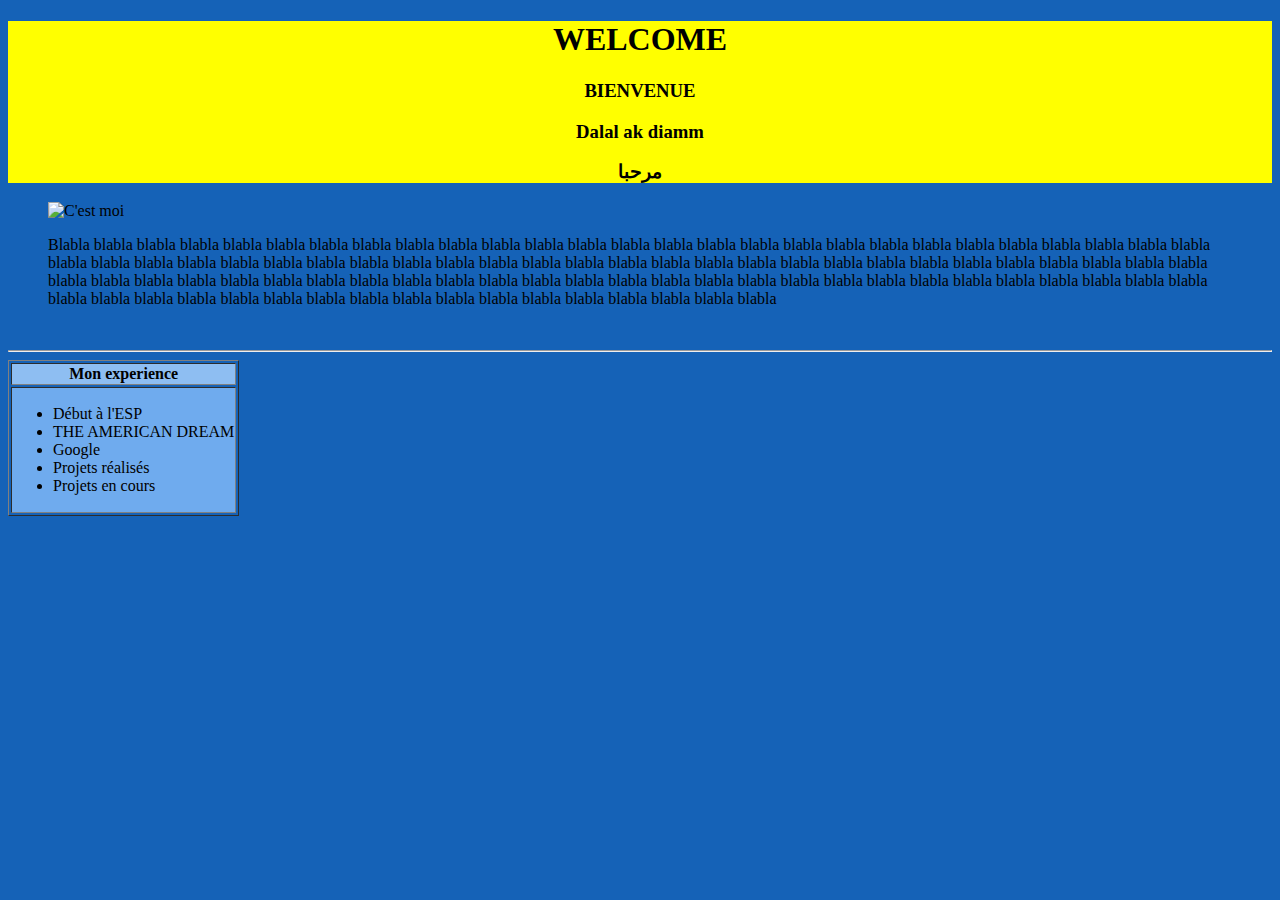
==== index.html @ 91e0f7b0 "Add files via upload" ====
<!DOCTYPE html>
<html>
<head>
	<title>MonSite</title>
</head>
<body style="background-color: rgb(21,98,183);">
  <section style="background-color: yellow" style="box-shadow: black">
    <h1 align="center" style="border-top-right-radius: 2px black solid;">WELCOME</h1>
    <h3 align="center">BIENVENUE</h3>
    <h3 align="center">Dalal ak diamm</h3>
    <h3 align="center">مرحبا</h3>
  </section>
  <section><div><figure>
        <img src="si_20200114_2159156.jpg" alt="C'est moi">
        <p>Blabla  blabla blabla blabla blabla blabla blabla blabla blabla blabla blabla blabla blabla blabla blabla blabla blabla blabla blabla blabla blabla blabla blabla blabla blabla blabla blabla blabla blabla blabla blabla blabla blabla blabla blabla blabla blabla blabla blabla blabla blabla blabla blabla blabla blabla blabla blabla blabla blabla blabla blabla blabla blabla blabla blabla blabla blabla blabla blabla blabla blabla blabla blabla blabla blabla blabla blabla blabla blabla blabla blabla blabla blabla blabla blabla blabla blabla blabla blabla blabla blabla blabla blabla blabla blabla blabla blabla blabla blabla blabla blabla blabla blabla blabla blabla blabla blabla blabla
    </p>
    </figure></div><br>
    <nav style="box-shadow: black" style="background-color: black" >
      <table border="1">
        <tr>
  <hr width="">
          <th align="center" style="background-color: rgb(142,190,242);">Mon experience</th>
        </tr>
        <tr>
          <td style="background-color: rgb(111,171,238);">
            <ul type="*">
              <li>Début à l'ESP</li>
              <li>THE AMERICAN DREAM</li>
              <li>Google</li>
              <li>Projets réalisés</li>
              <li>Projets en cours</li>
            </ul>
          </td>
        </tr>
    </table>
    </nav>
  </section>

</body>
</html>
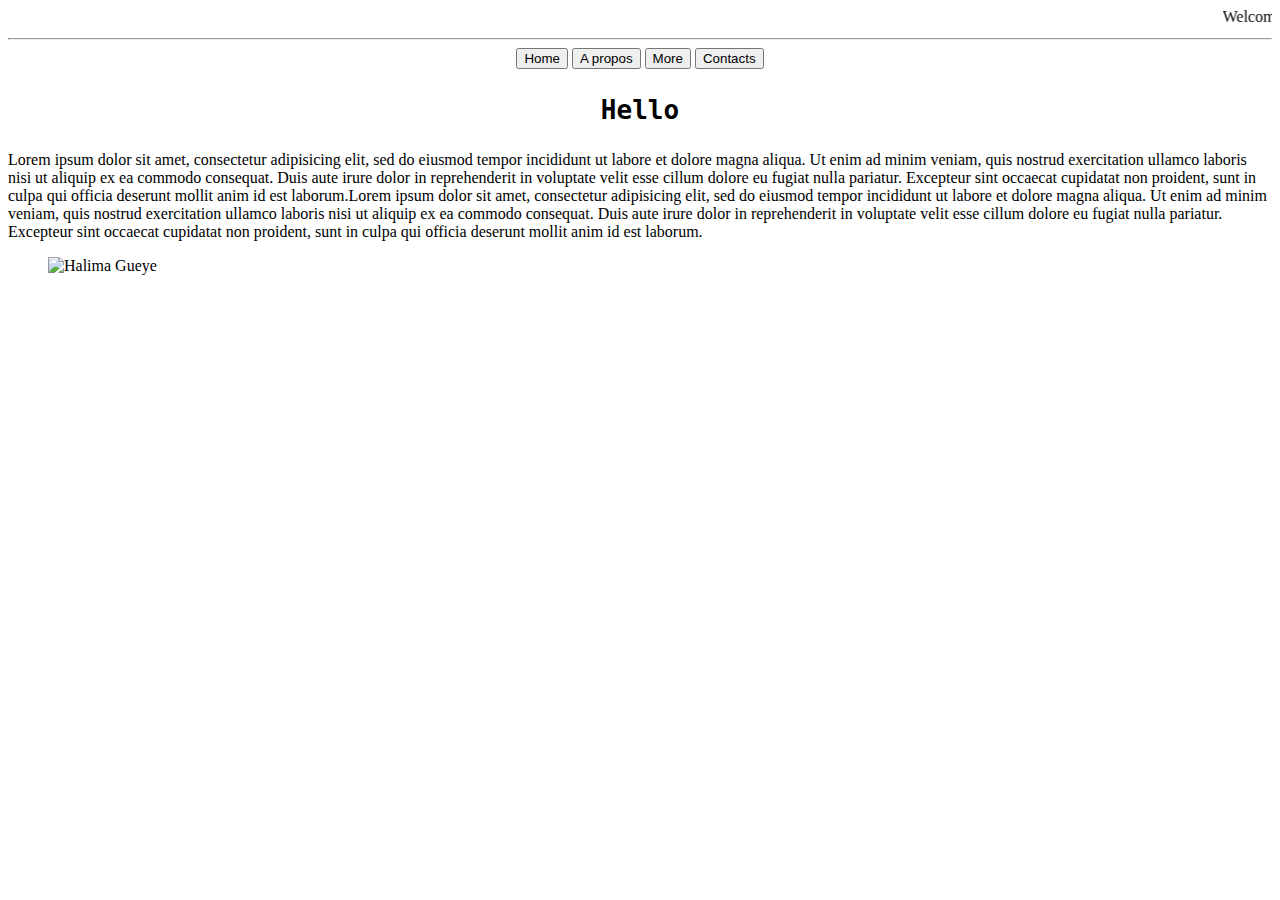
==== commit dab20374: "Add files via upload" ====
--- a/index.html
+++ b/index.html
@@ -1,40 +1,46 @@
 <!DOCTYPE html>
 <html>
 <head>
-	<title>MonSite</title>
+  <title>Halima Gueye - Développeur web</title>
+  <meta charset="utf-8" lang="fr">
+  <link rel="stylesheet" type="text/css" href="sty.css">
 </head>
-<body style="background-color: rgb(21,98,183);">
-  <section style="background-color: yellow" style="box-shadow: black">
-    <h1 align="center" style="border-top-right-radius: 2px black solid;">WELCOME</h1>
-    <h3 align="center">BIENVENUE</h3>
-    <h3 align="center">Dalal ak diamm</h3>
-    <h3 align="center">مرحبا</h3>
+
+<body>
+  <marquee class="marq">Welcome on my first project</marquee>
+  <hr>
+  <div class="panneau"">
+ <div class="spacer"></div>
+ <div class="row" align="center">
+  <button value="Home" align="center"> Home</button>
+  <button value="A propos"> A propos</button>
+  <button>More</button>
+  <button>Contacts</button>
+ </div>
+ <div class="spacer"></div>
+</div>
+  <section class="sect">
+    <div>
+      <h1 class="Prempage" align="center"><pre>Hello</pre></h1>
+    </div>
+    <aside class="sec">
+      <incline-block><p>
+        Lorem ipsum dolor sit amet, consectetur adipisicing elit, sed do eiusmod
+        tempor incididunt ut labore et dolore magna aliqua. Ut enim ad minim veniam,
+        quis nostrud exercitation ullamco laboris nisi ut aliquip ex ea commodo
+        consequat. Duis aute irure dolor in reprehenderit in voluptate velit esse
+        cillum dolore eu fugiat nulla pariatur. Excepteur sint occaecat cupidatat non
+        proident, sunt in culpa qui officia deserunt mollit anim id est laborum.Lorem ipsum dolor sit amet, consectetur adipisicing elit, sed do eiusmod
+        tempor incididunt ut labore et dolore magna aliqua. Ut enim ad minim veniam,
+        quis nostrud exercitation ullamco laboris nisi ut aliquip ex ea commodo
+        consequat. Duis aute irure dolor in reprehenderit in voluptate velit esse
+        cillum dolore eu fugiat nulla pariatur. Excepteur sint occaecat cupidatat non
+        proident, sunt in culpa qui officia deserunt mollit anim id est laborum.
+      </p></incline-block>
+      <figure><img src="si_20200114_2159156.jpg" alt="Halima Gueye"></figure>
+    </aside>
   </section>
-  <section><div><figure>
-        <img src="si_20200114_2159156.jpg" alt="C'est moi">
-        <p>Blabla  blabla blabla blabla blabla blabla blabla blabla blabla blabla blabla blabla blabla blabla blabla blabla blabla blabla blabla blabla blabla blabla blabla blabla blabla blabla blabla blabla blabla blabla blabla blabla blabla blabla blabla blabla blabla blabla blabla blabla blabla blabla blabla blabla blabla blabla blabla blabla blabla blabla blabla blabla blabla blabla blabla blabla blabla blabla blabla blabla blabla blabla blabla blabla blabla blabla blabla blabla blabla blabla blabla blabla blabla blabla blabla blabla blabla blabla blabla blabla blabla blabla blabla blabla blabla blabla blabla blabla blabla blabla blabla blabla blabla blabla blabla blabla blabla blabla
-    </p>
-    </figure></div><br>
-    <nav style="box-shadow: black" style="background-color: black" >
-      <table border="1">
-        <tr>
-  <hr width="">
-          <th align="center" style="background-color: rgb(142,190,242);">Mon experience</th>
-        </tr>
-        <tr>
-          <td style="background-color: rgb(111,171,238);">
-            <ul type="*">
-              <li>Début à l'ESP</li>
-              <li>THE AMERICAN DREAM</li>
-              <li>Google</li>
-              <li>Projets réalisés</li>
-              <li>Projets en cours</li>
-            </ul>
-          </td>
-        </tr>
-    </table>
-    </nav>
-  </section>
+</body>
 
-</body>
+
 </html>
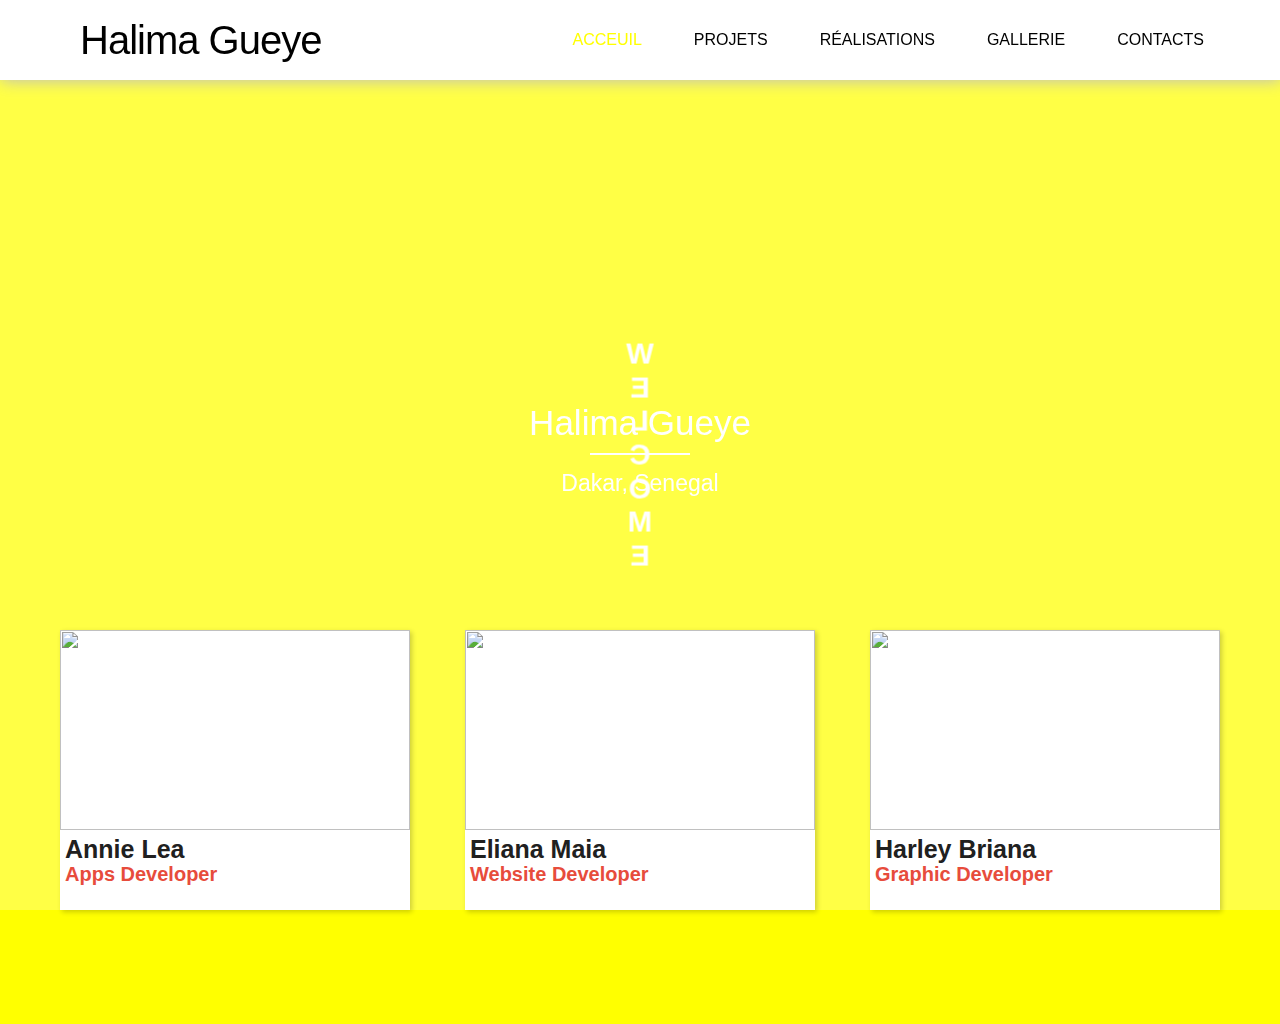
==== commit 7e1c5bd7: "Add files via upload" ====
--- a/index.html
+++ b/index.html
@@ -1,46 +1,111 @@
 <!DOCTYPE html>
 <html>
 <head>
-  <title>Halima Gueye - Développeur web</title>
-  <meta charset="utf-8" lang="fr">
-  <link rel="stylesheet" type="text/css" href="sty.css">
+  <title>Halima Gueye</title>
+  <meta charset="utf-8">
+  <link rel="icon" type="image/png" href="coding-1.png"/>
+  <link rel="stylesheet" type="text/css" href="untitled.css">
+  <link rel="javascript" type="text/javascript" href="untitled.js">
 </head>
-
 <body>
-  <marquee class="marq">Welcome on my first project</marquee>
-  <hr>
-  <div class="panneau"">
- <div class="spacer"></div>
- <div class="row" align="center">
-  <button value="Home" align="center"> Home</button>
-  <button value="A propos"> A propos</button>
-  <button>More</button>
-  <button>Contacts</button>
- </div>
- <div class="spacer"></div>
+  <nav>
+    <label>Halima Gueye</label>
+    <ul>
+      <li class="active" ><a href="#">Acceuil</a></li>
+      <li><a href="#about">Projets</a></li>
+      <li><a href="#blog">Réalisations</a></li>
+      <li><a href="#gallery">Gallerie</a></li>
+      <li><a href="#services">Contacts</a></li>
+    </ul>
+  </nav>
+  <div style="background-color: yellow;">
+  <div class="center">
+      <div class="front-face">
+        <div class="contents front">
+          <p>
+Halima Gueye</p>
+<span>Dakar, Senegal</span>
+        </div>
 </div>
-  <section class="sect">
-    <div>
-      <h1 class="Prempage" align="center"><pre>Hello</pre></h1>
-    </div>
-    <aside class="sec">
-      <incline-block><p>
-        Lorem ipsum dolor sit amet, consectetur adipisicing elit, sed do eiusmod
-        tempor incididunt ut labore et dolore magna aliqua. Ut enim ad minim veniam,
-        quis nostrud exercitation ullamco laboris nisi ut aliquip ex ea commodo
-        consequat. Duis aute irure dolor in reprehenderit in voluptate velit esse
-        cillum dolore eu fugiat nulla pariatur. Excepteur sint occaecat cupidatat non
-        proident, sunt in culpa qui officia deserunt mollit anim id est laborum.Lorem ipsum dolor sit amet, consectetur adipisicing elit, sed do eiusmod
-        tempor incididunt ut labore et dolore magna aliqua. Ut enim ad minim veniam,
-        quis nostrud exercitation ullamco laboris nisi ut aliquip ex ea commodo
-        consequat. Duis aute irure dolor in reprehenderit in voluptate velit esse
-        cillum dolore eu fugiat nulla pariatur. Excepteur sint occaecat cupidatat non
-        proident, sunt in culpa qui officia deserunt mollit anim id est laborum.
-      </p></incline-block>
-      <figure><img src="si_20200114_2159156.jpg" alt="Halima Gueye"></figure>
-    </aside>
-  </section>
-</body>
+<div class="back-face">
+<div class="contents back">
+<h2 align="center">
+<pre>
 
 
+W
+E
+L
+C
+O
+M
+E
+</pre>
+</h2>
+<div class="icons">
+  <i class="fab fa-facebook-f"></i>
+  <i class="fab fa-twitter"></i>
+  <i class="fab fa-instagram"></i>
+  <i class="fab fa-linkedin-in"></i>
+</div>
+</div>
+</div>
+</div>
+</div>
+<div style="padding-top: 630px; background-color: rgb(255,255,69);">
+     <div class="container">
+      <div class="card">
+        <div class="img">
+          <img src="profile-2.jpeg">
+        </div>
+        <div class="top-text">
+          <div class="name">Annie Lea</div>
+          <p>Apps Developer</p>
+        </div>
+        <div class="bottom-text">
+          <div class="text">Lorem ipsum dolor sit amet, consectetur adipisicing elit. Dolorem quaerat iusto adipisci reprehenderit quasi cum perspiciatis, minima reiciendis magni quam!</div>
+        <div class="btn">
+          <a href="#">Read more</a>
+        </div>
+      </div>
+    </div>
+    <div class="card">
+      <div class="img"><img src="profile-1.jpeg"></div>
+      <div class="top-text">
+        <div class="name">Eliana Maia</div>
+        <p>Website Developer</p>
+      </div>
+      <div class="bottom-text">
+        <div class="text">Lorem ipsum dolor sit amet, consectetur adipisicing elit. Dolorem quaerat iusto adipisci reprehenderit quasi cum perspiciatis, minima reiciendis magni quam!</div>
+          <div class="btn">
+            <a href="#">Read more</a>
+          </div>
+        </div>
+      </div>
+    <div class="card">
+      <div class="img">
+        <img src="profile-3.jpeg">
+      </div>
+    <div class="top-text">
+        <div class="name">Harley Briana</div>
+        <p>Graphic Developer</p>
+    </div>
+    <div class="bottom-text">
+        <div class="text">Lorem ipsum dolor sit amet, consectetur adipisicing elit. Dolorem quaerat iusto adipisci reprehenderit quasi cum perspiciatis, minima reiciendis magni quam!</div>
+        <div class="btn">
+          <a href="#">Read more</a>
+        </div>
+      </div>
+    </div>
+  </div>
+</div>
+</body>
 </html>
+
+
+
+</body>
+</html>
+
+
+
--- a/untitled.css
+++ b/untitled.css
@@ -0,0 +1,272 @@
+body
+{
+  font-family: "europa", sans-serif;
+}
+
+@import url('https://fonts.googleapis.com/css?family=europa:700|Noto+Sans|Open+Sans:500,700&display=swap');
+*{
+  margin: 0;
+  padding: 0;
+  box-sizing: border-box;
+  font-family: 'europa',sans-serif;
+  scroll-behavior: smooth;
+}
+body::selection{
+  color: white;
+  background: #0089f2;
+}
+body::-webkit-scrollbar{
+  width: 16px;
+}
+body::-webkit-scrollbar-track{
+  background: #e6e6e6;
+  border-radius: 10px;
+  box-shadow: inset 0 0 6px rgba(0,0,0,0.3);
+}
+body::-webkit-scrollbar-thumb{
+  border-radius: 10px;
+  box-shadow: inset 0 0 6px rgba(0,0,0,0.3);
+  background: linear-gradient(#3498db,#9b59b6);
+}
+body::-webkit-scrollbar-thumb:hover{
+  background: linear-gradient(#2691d9,#954eb1);
+}
+nav{
+  position: fixed;
+  top: 0;
+  left: 0;
+  height: 80px;
+  width: 100%;
+  background: white;
+  box-shadow: 1px 1px 15px silver;
+  z-index: 1;
+  transition: top 0.3s;
+}
+label{
+  line-height: 80px;
+  padding: 0 80px;
+  font-size: 40px;
+  color: black;
+  letter-spacing: -1px;
+  user-select: none;
+}
+nav ul{
+  list-style: none;
+  position: absolute;
+  right: 0;
+  top: 0;
+  display: flex;
+  line-height: 80px;
+  margin-right: 50px;
+}
+nav ul li{
+  margin: 0 5px;
+}
+nav ul li.active a{
+  color: yellow;
+}
+nav ul li:hover a{
+  color: white;
+  background-color: yellow;
+}
+nav ul li a{
+  color: black;
+  padding: 10px 20px;
+  border-radius: 5px;
+  border: 1px solid transparent;
+  text-decoration: none;
+  text-transform: uppercase;
+  font-family: 'europa',sans-serif;
+}
+nav ul li a.active2{
+  color: yellow;
+}
+
+center{
+  color: #0089f2;
+  font-size: 22px;
+  margin-bottom: 20px;
+}
+@import url('https://fonts.googleapis.com/css?family=Montserrat:600&display=swap');
+*{
+  margin: 0;
+  padding: 0;
+  box-sizing: border-box;
+}
+body{
+  height: 100vh;
+  font-family: 'Montserrat', sans-serif;
+  background-color: yellow;
+}
+.center,.front-face,
+.contents,.back-face{
+  position: absolute;
+}
+.center{
+  top: 50%;
+  left: 50%;
+  transform: translate(-50%, -50%);
+  height: 400px;
+  width: 290px;
+  transform-style: preserve-3d;
+ perspective: 1000px;
+}
+.front-face, .back-face{
+  height: 100%;
+  width: 100%;
+  text-align: center;
+  background: url(matt-atherton-sUTZ280MFpc-unsplash.jpg);
+  background-size: cover;
+  background-position: center;
+  transform: translateY(0deg);
+  border-radius: 10px;
+  backface-visibility: hidden;
+  transform-style: preserve-3d;
+  transition: transform .7s cubic-bezier(.4,.2,.2,1);
+}
+.contents{
+  left: 0%;
+  top: 50%;
+  width: 100%;
+  perspective: 1000px;
+  transform: translateY(-50%) translateZ(60px) scale(0.94);
+}
+.front p{
+  font-size: 35px;
+  margin-bottom: 15px;
+  color: white;
+}
+.front span{
+  font-size: 23px;
+  color: white;
+}
+.front p:after{
+  content: '';
+  display: block;
+  left: 0;
+  right: 0;
+  width: 100px;
+  height: 2px;
+  background: white;
+  margin: 0 auto;
+  margin-top: 10px;
+}
+.back-face{
+  transform: rotateY(180deg);
+  background: linear-gradient(black,orange);
+}
+.back {
+  color: white;
+}
+.back h2{
+  font-size: 33px;
+  padding-bottom: 5px;
+}
+.back span{
+  font-size: 25px;
+}
+.icons{
+  margin: 10px 0;
+  display: block;
+}
+i.fab{
+  color:  #042f4b;
+  font-size: 20px;
+  height: 40px;
+  width: 40px;
+  background: white;
+  border-radius: 50%;
+  margin: 0 5px;
+  line-height: 40px;
+  cursor: pointer;
+}
+.center:hover > .back-face{
+  transform: rotateY(0deg);
+}
+.center:hover > .front-face{
+  transform: rotateY(-180deg);
+}
+.container{
+  padding: 0 40px;
+  display: flex;
+  align-items: center;
+  justify-content: space-between;
+}
+.card{
+  height: 280px;
+  max-width: 350px;
+  margin: 0 20px;
+  background: white;
+  transition: 0.4s;
+  box-shadow: 2px 2px 5px rgba(0,0,0,0.2);
+}
+.card:hover{
+  height: 470px;
+  box-shadow: 5px 5px 10px rgba(0,0,0,0.2);
+}
+.card .img{
+  height: 200px;
+  width: 100%;
+}
+.card .img img{
+  height: 100%;
+  width: 100%;
+  object-fit: cover;
+}
+.card .top-text{
+  padding: 5px;
+}
+.card .top-text .name{
+  font-size: 25px;
+  font-weight: 600;
+  color: #202020;
+}
+.card .top-text p{
+  font-size: 20px;
+  font-weight: 600;
+  color: #e74c3c;
+  line-height: 20px;
+}
+.card .bottom-text{
+  padding: 0 20px 10px 20px;
+  margin-top: 5px;
+  background: white;
+  opacity: 0;
+  visibility: hidden;
+  transition: 0.1s;
+}
+.card:hover .bottom-text{
+  opacity: 1;
+  visibility: visible;
+}
+.card .bottom-text .text{
+  text-align: justify;
+}
+.card .bottom-text .btn{
+  margin: 10px 0;
+  text-align: left;
+}
+.card .bottom-text .btn a{
+  text-decoration: none;
+  background: #e74c3c;
+  color: #f2f2f2;
+  padding: 5px 8px;
+  border-radius: 3px;
+  display: inline-flex;
+  transition: 0.2s;
+}
+.card .bottom-text .btn a:hover{
+  transform: scale(0.9);
+}
+@media screen and (max-width: 978px) {
+  .container{
+    flex-wrap: wrap;
+    flex-direction: column;
+  }
+  .card{
+    max-width: 700px;
+    margin: 20px 0;
+  }
+}
+
+
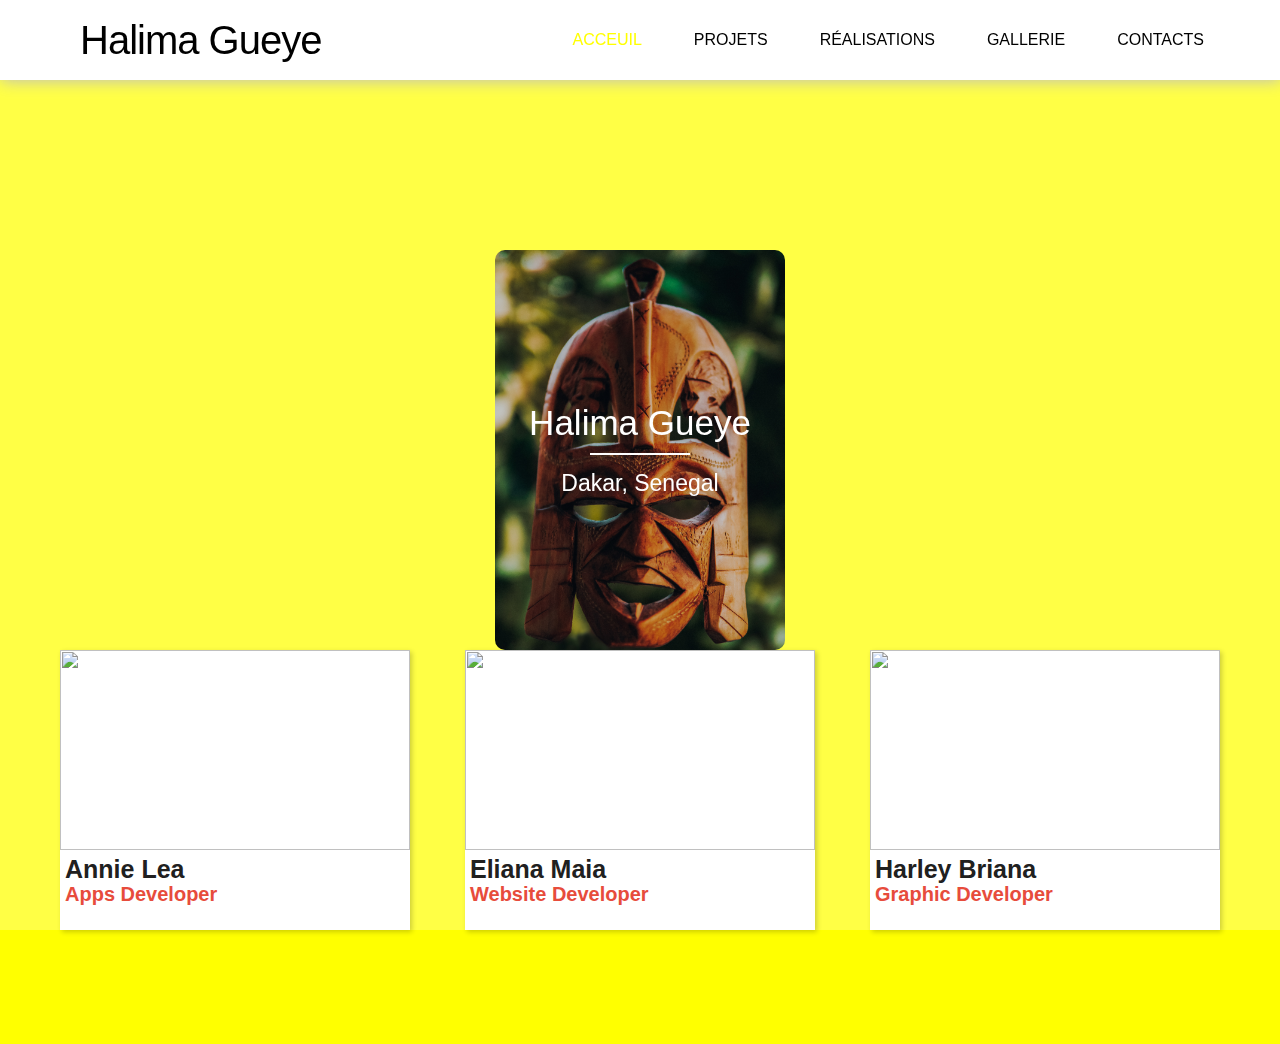
==== commit 1067a2b9: "Update index.html" ====
--- a/index.html
+++ b/index.html
@@ -52,7 +52,7 @@
 </div>
 </div>
 </div>
-<div style="padding-top: 630px; background-color: rgb(255,255,69);">
+<div style="padding-top: 650px; background-color: rgb(255,255,69);">
      <div class="container">
       <div class="card">
         <div class="img">
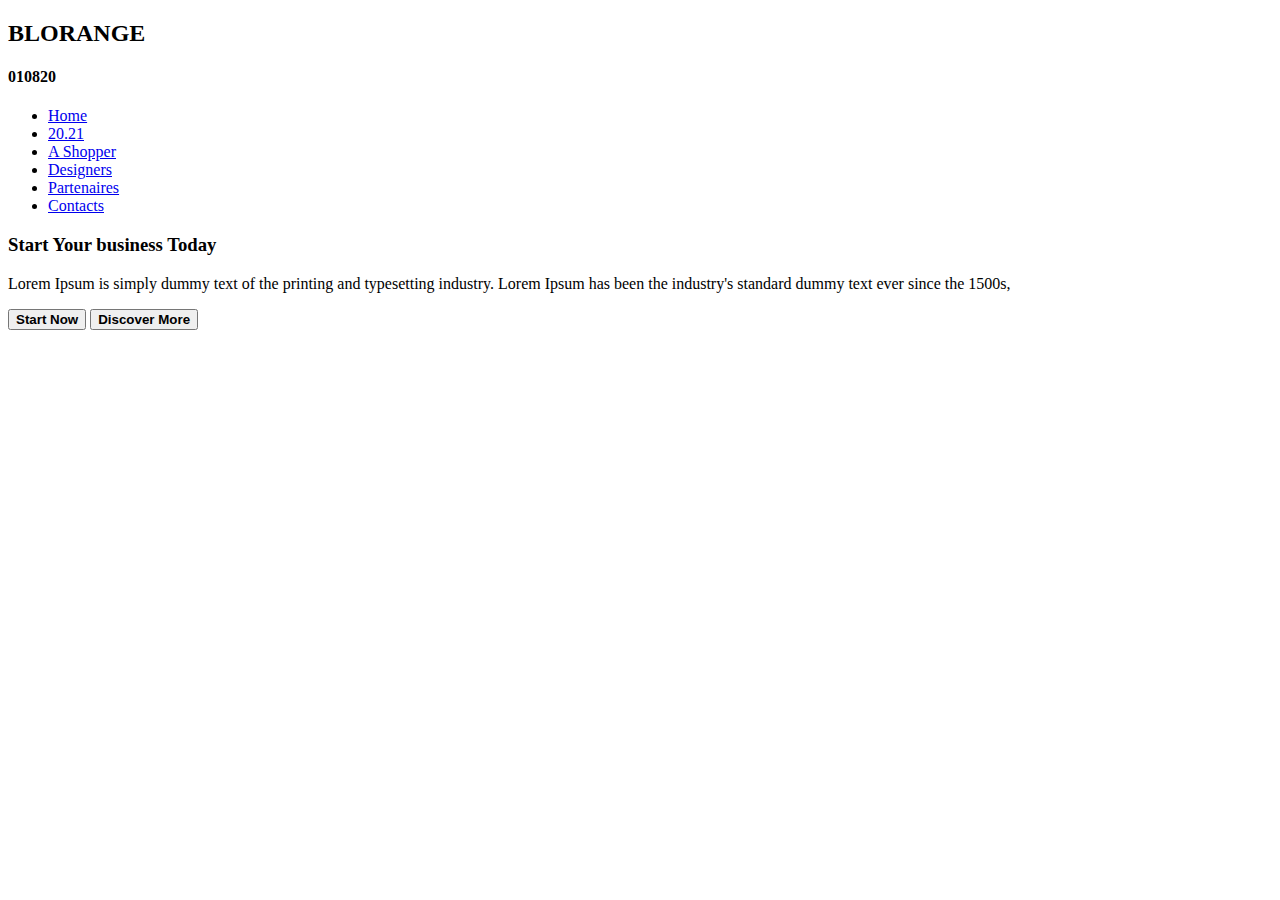
==== commit fa6fe015: "Add files via upload" ====
--- a/index.html
+++ b/index.html
@@ -1,111 +1,63 @@
 <!DOCTYPE html>
 <html>
 <head>
-  <title>Halima Gueye</title>
+  <title class="title"><strong>BLORANGE</strong></title>
   <meta charset="utf-8">
-  <link rel="icon" type="image/png" href="coding-1.png"/>
-  <link rel="stylesheet" type="text/css" href="untitled.css">
-  <link rel="javascript" type="text/javascript" href="untitled.js">
+  <link rel="stylesheet" type="text/css" href="css/vendors/bootstrap.css">
+  <link rel="stylesheet" type="text/css" href="css/vendors/font-awesome.css">
+  <link rel="stylesheet" type="text/css" href="css/style.css">
 </head>
 <body>
-  <nav>
-    <label>Halima Gueye</label>
-    <ul>
-      <li class="active" ><a href="#">Acceuil</a></li>
-      <li><a href="#about">Projets</a></li>
-      <li><a href="#blog">Réalisations</a></li>
-      <li><a href="#gallery">Gallerie</a></li>
-      <li><a href="#services">Contacts</a></li>
-    </ul>
-  </nav>
-  <div style="background-color: yellow;">
-  <div class="center">
-      <div class="front-face">
-        <div class="contents front">
-          <p>
-Halima Gueye</p>
-<span>Dakar, Senegal</span>
-        </div>
-</div>
-<div class="back-face">
-<div class="contents back">
-<h2 align="center">
-<pre>
+
+    <!--Header-->
+    <header>
+      <div class="container">
+        <div class="row">
 
 
-W
-E
-L
-C
-O
-M
-E
-</pre>
-</h2>
-<div class="icons">
-  <i class="fab fa-facebook-f"></i>
-  <i class="fab fa-twitter"></i>
-  <i class="fab fa-instagram"></i>
-  <i class="fab fa-linkedin-in"></i>
-</div>
-</div>
-</div>
-</div>
-</div>
-<div style="padding-top: 650px; background-color: rgb(255,255,69);">
-     <div class="container">
-      <div class="card">
-        <div class="img">
-          <img src="profile-2.jpeg">
-        </div>
-        <div class="top-text">
-          <div class="name">Annie Lea</div>
-          <p>Apps Developer</p>
-        </div>
-        <div class="bottom-text">
-          <div class="text">Lorem ipsum dolor sit amet, consectetur adipisicing elit. Dolorem quaerat iusto adipisci reprehenderit quasi cum perspiciatis, minima reiciendis magni quam!</div>
-        <div class="btn">
-          <a href="#">Read more</a>
+        <!--Bar icon-->
+        <i class=" icon fa fa-bars fa-2x"></i>
+
+
+          <!--logo-->
+          <div class="col-lg-3">
+            <div class="logo">
+              <h2> BLORANGE</h2>
+              <h4>010820</h4>
+            </div>
+          </div>
+
+          <!--Nav-->
+          <nav class="col-lg-9">
+            <ul class="nav-list">
+              <li class="list"><a href="#">Home</a></li>
+              <li class="list"><a href="#">20.21</a></li>
+              <li class="list"><a href="#">A Shopper</a></li>
+              <li class="list"><a href="#">Designers</a></li>
+              <li class="list"><a href="#">Partenaires</a></li>
+              <li class="list"><a href="#">Contacts</a></li>
+
+            </ul>
+          </nav>
         </div>
       </div>
-    </div>
-    <div class="card">
-      <div class="img"><img src="profile-1.jpeg"></div>
-      <div class="top-text">
-        <div class="name">Eliana Maia</div>
-        <p>Website Developer</p>
-      </div>
-      <div class="bottom-text">
-        <div class="text">Lorem ipsum dolor sit amet, consectetur adipisicing elit. Dolorem quaerat iusto adipisci reprehenderit quasi cum perspiciatis, minima reiciendis magni quam!</div>
-          <div class="btn">
-            <a href="#">Read more</a>
-          </div>
+    </header>
+    <!--/Header-->
+
+    <section class="sections home text-center">
+      <div class="container">
+        <div class="home-content">
+          <h3 class="home-title"><strong>Start Your business Today</h3></strong>
+          <p class="home-desc">Lorem Ipsum is simply dummy text of the printing and typesetting industry. Lorem Ipsum has been the industry's standard dummy text ever since the 1500s,</p>
+          <button class="btn button"><strong>Start Now</strong></button>
+          <button class="btn button"><strong>Discover More</strong></button>
         </div>
       </div>
-    <div class="card">
-      <div class="img">
-        <img src="profile-3.jpeg">
-      </div>
-    <div class="top-text">
-        <div class="name">Harley Briana</div>
-        <p>Graphic Developer</p>
-    </div>
-    <div class="bottom-text">
-        <div class="text">Lorem ipsum dolor sit amet, consectetur adipisicing elit. Dolorem quaerat iusto adipisci reprehenderit quasi cum perspiciatis, minima reiciendis magni quam!</div>
-        <div class="btn">
-          <a href="#">Read more</a>
-        </div>
-      </div>
-    </div>
-  </div>
-</div>
-</body>
-</html>
+    </section>
 
-
+<script type="text/javascript" src="js/vendors/jquery-3.5.1.js"></script>
+<script type="text/javascript" src="js/vendors/bootstrap.js"></script>
+<script type="text/javascript" src="js/main.js"></script>
 
 </body>
 </html>
-
-
-
